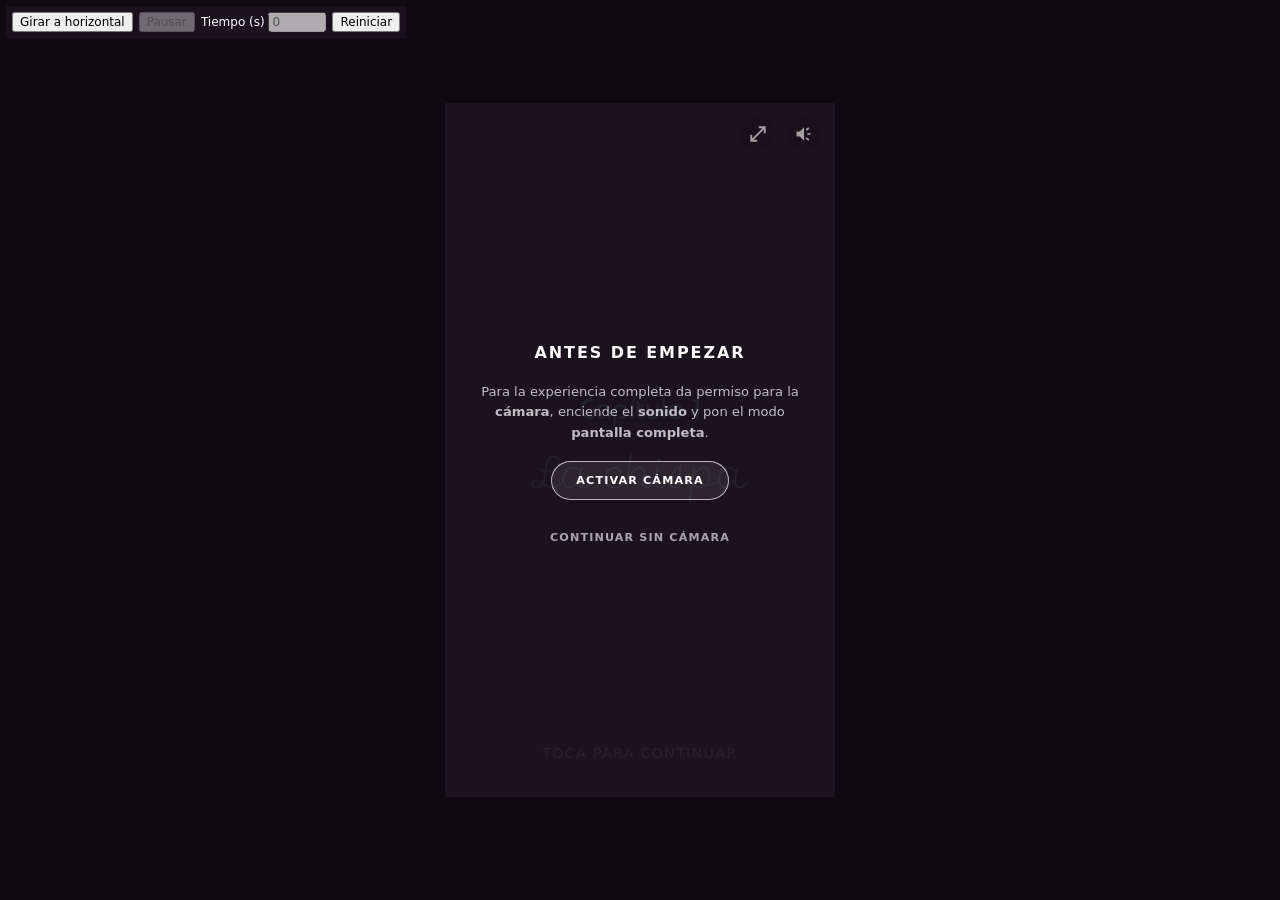
==== amor.html @ 6bbde930 "Baja controles finales del capítulo tres" ====
<!doctype html>
<html lang="es">
<head>
  <meta charset="UTF-8">
  <meta name="viewport" content="width=device-width, initial-scale=1, viewport-fit=cover">
  <meta name="theme-color" content="#1b141e">
  <title>Amor</title>
  <link rel="stylesheet" href="amor.css?v=110">
</head>
<body>
  <main class="lienzo configuracion-inicial">
    <button class="control-sonido-global sonido-activo" id="controlSonidoGlobal" type="button" aria-pressed="true" aria-label="Desactivar sonido">
      <img src="assets/volumen.svg" alt="" aria-hidden="true">
    </button>
    <button class="control-pantalla-global" id="controlPantallaGlobal" type="button" aria-pressed="false" aria-label="Activar pantalla completa">
      <img class="icono-pantalla-abrir" src="assets/open_fullscreeen.svg" alt="" aria-hidden="true">
      <img class="icono-pantalla-cerrar" src="assets/close_fullscreen.svg" alt="" aria-hidden="true">
    </button>
    <section class="permiso-camara" id="permisoCamara" aria-labelledby="tituloPermisoCamara">
      <p id="tituloPermisoCamara">ANTES DE EMPEZAR</p>
      <p class="permiso-camara-detalle">Para la experiencia completa da permiso para la <strong>cámara</strong>, enciende el <strong>sonido</strong> y pon el modo <strong>pantalla completa</strong>.</p>
      <button id="activarCamara" type="button">ACTIVAR CÁMARA</button>
      <button class="permiso-camara-omitir" id="omitirCamara" type="button">CONTINUAR SIN CÁMARA</button>
    </section>
    <video id="videoCamara" class="video-camara" autoplay muted playsinline aria-hidden="true"></video>
    <canvas id="analisisCamara" class="video-camara" width="160" height="120" aria-hidden="true"></canvas>
    <img
      class="fondo fondo-uno"
      src="assets/fondo-uno.svg"
      alt=""
      aria-hidden="true"
    >
    <img
      class="fondo fondo-dos"
      src="assets/fondo-dos.svg"
      alt=""
      aria-hidden="true"
    >
    <div class="posicion-protagonista">
      <object
        class="personaje-de-pie"
        data="assets/de-pie-animado.svg"
        type="image/svg+xml"
        aria-label="Personaje de pie sobre la montaña"
      ></object>
      <div class="paso-protagonista" aria-hidden="true">
        <img
          class="personaje-caminando"
          data-src-webp="assets/optimized/character-walk-right/walk-right-01.webp"
          data-src-fallback="assets/character-walk-right/walk-right-01.png"
          alt="Personaje caminando hacia la derecha"
        >
      </div>
    </div>
    <button
      id="intro"
      class="intro"
      type="button"
      aria-label="Toca para continuar"
    >
      <img
        class="capitulo"
        src="assets/Textos-titulos/capitulouno.svg"
        alt="Capítulo uno"
      >
      <span class="continuar">Toca para continuar</span>
    </button>
    <p class="mensaje-girar" role="status">
      <span>Gira tu celular para avanzar</span>
    </p>
    <p class="inicio-orientacion" role="status">Coloca tu celular en vertical para comenzar</p>
    <section class="escena-tres" aria-hidden="true">
      <img
        class="fondo-tres"
        data-src-webp="assets/optimized/fondo-tres.webp"
        data-src-fallback="assets/fondo-tres.png"
        alt=""
        aria-hidden="true"
      >
      <img
        class="montanas-tres"
        data-src-webp="assets/optimized/fondo-tres.webp"
        data-src-fallback="assets/fondo-tres.png"
        alt=""
        aria-hidden="true"
      >
      <img class="suelo-tres" data-src-webp="assets/optimized/fondo-tres.webp" data-src-fallback="assets/fondo-tres.png" alt="" aria-hidden="true">
      <svg class="arco-transicion" viewBox="0 0 1080 1920" preserveAspectRatio="none" aria-hidden="true"></svg>
    </section>
    <section class="escena-cuatro" aria-hidden="true">
      <img
        class="fondo-cuatro"
        src="assets/fondo-cuatro.svg"
        alt=""
        aria-hidden="true"
      >
      <div
        class="personaje-espaldas"
        role="img"
        aria-label="Personaje visto de espaldas"
      >
        <span class="personaje-espaldas-capa brazo-ventana brazo-ventana-izquierda" aria-hidden="true">
          <img
            class="personaje-espaldas-capa brazo-espera brazo-espera-izquierdo"
            data-src-webp="assets/optimized/personaje-espaldas.webp"
            data-src-fallback="assets/personaje-espaldas.png"
            alt=""
          >
        </span>
        <span class="personaje-espaldas-capa brazo-ventana brazo-ventana-derecha" aria-hidden="true">
          <img
            class="personaje-espaldas-capa brazo-espera brazo-espera-derecho"
            data-src-webp="assets/optimized/personaje-espaldas.webp"
            data-src-fallback="assets/personaje-espaldas.png"
            alt=""
          >
        </span>
        <img
          class="personaje-espaldas-capa personaje-espaldas-cuerpo"
          data-src-webp="assets/optimized/personaje-espaldas-cuerpo.webp"
          data-src-fallback="assets/personaje-espaldas-cuerpo.png?v=3"
          alt=""
          aria-hidden="true"
        >
      </div>
      <div class="interaccion-chispa" id="interaccionChispa">
        <div class="spark-position" aria-hidden="true">
          <span class="spark-glow"></span>
          <div class="spark-animation">
            <img
              class="chispa"
              data-src-webp="assets/optimized/spark-walk-front/spark-walk-front-01.webp"
              data-src-fallback="assets/spark-walk-front/spark-walk-front-01.png"
              alt=""
            >
          </div>
        </div>
        <span class="recorrido-chispa" aria-hidden="true"></span>
        <button
          class="control-chispa"
          id="controlChispa"
          type="button"
          aria-label="Mantén presionado y desliza hacia la izquierda para encender la chispa"
        >
          <span class="nucleo-control" aria-hidden="true"></span>
          <span class="texto-control">Presiona y desliza</span>
        </button>
      </div>
    </section>
    <section class="escena-cinco" aria-hidden="true">
      <img
        class="fondo-cinco"
        src="assets/fondo-cuatro.svg"
        alt=""
        aria-hidden="true"
      >
      <img
        class="personaje-close"
        data-src-fallback="assets/Personaje-close.svg?v=2"
        alt="Primer plano del personaje azul"
      >
      <button class="continuar-capitulo" id="continuarCapituloDos" type="button" disabled aria-label="Parpadea para continuar al capítulo 2">
        <span id="indicacionParpadeo">PARPADEA PARA CONTINUAR · 0/3</span>
      </button>
    </section>
    <section class="capitulo-dos" id="capituloDos" hidden aria-hidden="true" aria-label="Capítulo 2: La conexión">
      <div class="cap2-escenario" aria-hidden="true">
        <img class="cap2-fondo cap2-fondo-base" alt="">
        <img class="cap2-fondo cap2-fondo-parche" alt="">
        <span class="cap2-destello-press" id="destelloPressCap2" aria-hidden="true"></span>
        <div class="cap2-caminante"><div class="cap2-reflejo"><img class="cap2-frames" alt=""></div></div>
        <div class="cap2-frontal"></div>
        <div class="cap2-bolitas"></div>
        <div class="cap2-nube"></div>
      </div>
      <img class="cap2-lamina" alt="">
      <img class="cap2-lamina" alt="">
      <span class="cap2-calidez" aria-hidden="true"></span>
      <button class="cap2-accion" id="accionCapituloDos" type="button" aria-label="Comenzar el capítulo 2"></button>
      <button class="cap2-boton-press" id="botonPressCap2" type="button" hidden aria-label="Presiona para hacer crecer el pensamiento">
        <img src="assets/Boton-press.svg?v=3" alt="" aria-hidden="true">
      </button>
      <div class="cap2-zonas" hidden>
        <button class="cap2-tecla cap2-tecla-izquierda" type="button" aria-label="Escribir desde el lado izquierdo"><span aria-hidden="true"></span></button>
        <button class="cap2-tecla cap2-tecla-derecha" type="button" aria-label="Escribir desde el lado derecho"><span aria-hidden="true"></span></button>
      </div>
      <output class="cap2-progreso" aria-live="polite"></output>
      <p class="cap2-leyenda"></p>
      <p class="cap2-orientacion" role="status">Gira tu celular para continuar</p>
      <button class="cap2-reintentar" type="button" hidden>Reintentar la carga</button>
    </section>
    <section class="capitulo-tres" id="capituloTres" hidden aria-hidden="true" aria-label="Capítulo 3: La cercanía">
      <div class="cap3-pista">
        <article class="cap3-panel cap3-portadilla" aria-label="Portadilla del capítulo 3">
          <img class="cap3-fondo" src="assets/Capitulo-3/fondo-capitulo3.svg" alt="" aria-hidden="true">
          <span class="cap3-resplandor" aria-hidden="true"></span>
          <img class="cap3-titulo" src="assets/Capitulo-3/capitulo3.svg?v=2" alt="Capítulo 3. La cercanía">
          <button class="cap3-deslizar" type="button" aria-label="Desliza o pulsa para ir a la siguiente escena">
            <span>DESLIZA PARA IR A LA SIGUIENTE ESCENA</span>
            <span class="cap3-flecha" aria-hidden="true">→</span>
          </button>
        </article>
        <article class="cap3-panel cap3-escena-dos" aria-label="Siguiente escena del capítulo 3">
          <img data-src-webp="assets/optimized/Capitulo-3/fondo-dos-cap-3.svg" data-src-fallback="assets/Capitulo-3/fondo-dos-cap-3.svg" alt="" aria-hidden="true">
          <img class="cap3-personaje cap3-personaje-azul" data-src-webp="assets/optimized/character-walk-right/walk-right-01.webp" data-src-fallback="assets/character-walk-right/walk-right-01.png" alt="El personaje azul sube la montaña desde la izquierda">
          <img class="cap3-personaje cap3-personaje-chispa" data-src-webp="assets/optimized/Capitulo-3/chispa-caminata/frame_01.webp" data-src-fallback="assets/Capitulo-3/chispa-caminata/frame_01.png" alt="Chispa sube la montaña desde la derecha">
          <button class="cap3-longpress" type="button" aria-label="Mantén presionado para que ambos personajes caminen">
            <img src="assets/Boton-press.svg?v=3" alt="" aria-hidden="true">
          </button>
          <span class="cap3-presiona" aria-hidden="true">PRESIONA</span>
          <div class="cap3-cuadro-tres" aria-hidden="true">
            <object class="cap3-cuadro-tres-svg" data-src-webp="assets/optimized/Capitulo-3/fondo-tres-cap-3.svg?v=3" data-src-fallback="assets/Capitulo-3/fondo-tres-cap-3.svg?v=2" type="image/svg+xml" aria-label="Los dos personajes juntos en el tercer cuadro"></object>
          </div>
          <div class="cap3-cuadro-cuatro" aria-hidden="true">
            <img data-src-webp="assets/optimized/Capitulo-3/fondo-cuatro-cap-3.webp" data-src-fallback="assets/Capitulo-3/fondo-cuatro-cap-3.png" alt="Cuarto cuadro del capítulo 3">
            <span class="cap3-parpado-cuatro cap3-parpado-cuatro-izquierdo" aria-hidden="true"></span>
            <span class="cap3-parpado-cuatro cap3-parpado-cuatro-derecho" aria-hidden="true"></span>
            <button class="cap3-boton-lateral cap3-boton-lateral-izquierdo" type="button" aria-label="Presiona el botón izquierdo">
              <img src="assets/Boton-press.svg?v=3" alt="" aria-hidden="true">
            </button>
            <span class="cap3-etiqueta-lateral cap3-etiqueta-lateral-izquierda" aria-hidden="true">PRESIONA</span>
            <button class="cap3-boton-lateral cap3-boton-lateral-derecho" type="button" aria-label="Presiona el botón derecho">
              <img src="assets/Boton-press.svg?v=3" alt="" aria-hidden="true">
            </button>
            <span class="cap3-etiqueta-lateral cap3-etiqueta-lateral-derecha" aria-hidden="true">PRESIONA</span>
          </div>
          <div class="cap3-cuadro-cinco" aria-hidden="true">
            <img data-src-webp="assets/optimized/Capitulo-3/fondo-cinco-cap-3.svg?v=3" data-src-fallback="assets/Capitulo-3/fondo-cinco-cap-3.svg?v=2" alt="Quinto cuadro del capítulo 3">
          </div>
        </article>
      </div>
    </section>
    <span class="cursor-tactil" aria-hidden="true"></span>
  </main>

  <aside class="revision-giro" hidden aria-label="Simulación de orientación y revisión">
    <button id="simularGiro" type="button">Girar a horizontal</button>
    <button id="pausarRevision" type="button" disabled>Pausar</button>
    <label>Tiempo (s) <input id="tiempoRevision" type="number" min="0" max="8.8" step="0.1" value="0" disabled></label>
    <button id="reiniciarRevision" type="button">Reiniciar</button>
    <button id="simularParpadeo" type="button" hidden>Simular parpadeo</button>
  </aside>
  <script src="amor.js?v=115"></script>
</body>
</html>
---- amor.css ----
* {
  box-sizing: border-box;
}
html,
body {
  width: 100%;
  min-height: 100%;
  margin: 0;
  background: #0e0a10;
}

body {
  min-height: 100svh;
  display: grid;
  place-items: center;
  overflow: hidden;
}

body::after {
  position: fixed;
  inset: 0;
  z-index: 10;
  background-image: url("data:image/svg+xml,%3Csvg viewBox='0 0 180 180' xmlns='http://www.w3.org/2000/svg'%3E%3Cfilter id='grain'%3E%3CfeTurbulence type='fractalNoise' baseFrequency='.9' numOctaves='4' stitchTiles='stitch'/%3E%3C/filter%3E%3Crect width='100%25' height='100%25' filter='url(%23grain)' opacity='.7'/%3E%3C/svg%3E");
  content: "";
  opacity: 0.12;
  pointer-events: none;
  mix-blend-mode: multiply;
}

.lienzo {
  position: relative;
  width: min(390px, 100vw, 56.25svh);
  height: auto;
  min-height: 0;
  aspect-ratio: 9 / 16;
  display: grid;
  place-items: end center;
  overflow: hidden;
  padding: max(20px, env(safe-area-inset-top)) 20px max(5svh, env(safe-area-inset-bottom));
  background: #1b141e;
  transition: width .9s cubic-bezier(.22, 1, .36, 1), aspect-ratio .9s cubic-bezier(.22, 1, .36, 1);
}

.control-sonido-global,
.control-pantalla-global {
  position: absolute;
  top: max(14px, env(safe-area-inset-top));
  z-index: 40;
  width: clamp(28px, 6.5vw, 34px);
  aspect-ratio: 1;
  padding: 7px;
  border: 0;
  border-radius: 50%;
  background: rgb(20 16 27 / 22%);
  opacity: .32;
  cursor: pointer;
  touch-action: manipulation;
  -webkit-tap-highlight-color: transparent;
  transition: opacity .25s ease, background-color .25s ease, transform .18s ease;
}

.control-sonido-global { right: max(14px, env(safe-area-inset-right)); }
.control-pantalla-global {
  right: calc(max(14px, env(safe-area-inset-right)) + clamp(38px, 8vw, 46px));
  color: #fefcf6;
  background: rgb(20 16 27 / 36%);
  opacity: .6;
}

.control-sonido-global img,
.control-pantalla-global img { display: block; width: 100%; height: 100%; pointer-events: none; }
.control-sonido-global::after {
  position: absolute;
  top: 50%;
  left: 18%;
  width: 64%;
  height: 2px;
  border-radius: 2px;
  background: #fefcf6;
  content: "";
  transform: rotate(-45deg);
  transform-origin: center;
  transition: opacity .2s ease;
}
.control-sonido-global.sonido-activo { background: rgb(20 16 27 / 36%); opacity: .6; }
.control-sonido-global.sonido-activo::after { opacity: 0; }
.control-sonido-global:active,
.control-pantalla-global:active { transform: scale(.9); }
.control-sonido-global:focus-visible,
.control-pantalla-global:focus-visible { outline: 2px solid #fff; outline-offset: 3px; }

.control-pantalla-global.pantalla-completa-activa {
  background: rgb(20 16 27 / 36%);
  opacity: .6;
}

.control-pantalla-global .icono-pantalla-cerrar { display: none; }
.control-pantalla-global.pantalla-completa-activa .icono-pantalla-abrir { display: none; }
.control-pantalla-global.pantalla-completa-activa .icono-pantalla-cerrar { display: block; }

.lienzo.configuracion-inicial .control-sonido-global,
.lienzo.configuracion-inicial .control-pantalla-global {
  animation: guia-configuracion-inicial 1.35s ease-in-out infinite;
}

@keyframes guia-configuracion-inicial {
  0%, 100% {
    opacity: .36;
    filter: drop-shadow(0 0 2px rgb(255 255 255 / 8%));
  }
  50% {
    opacity: .88;
    filter: drop-shadow(0 0 10px rgb(255 255 255 / 52%));
  }
}

@media (prefers-reduced-motion: reduce) {
  .lienzo.configuracion-inicial .control-sonido-global,
  .lienzo.configuracion-inicial .control-pantalla-global {
    animation: none;
    opacity: .78;
  }
}

.fondo {
  position: absolute;
  top: 50%;
  left: 50%;
  z-index: 0;
  width: 1080px;
  height: 1920px;
  max-width: none;
  transform: translate(-50%, -50%);
  opacity: 1;
  user-select: none;
  pointer-events: none;
  transition: opacity .9s cubic-bezier(.22, 1, .36, 1);
}

.fondo-dos {
  width: 100%;
  height: 100%;
  object-fit: contain;
  opacity: 0;
}

.lienzo.mostrar-fondo-dos .fondo-uno {
  opacity: 0;
}

.lienzo.mostrar-fondo-dos .fondo-dos {
  opacity: 1;
}

.posicion-protagonista {
  --altura-protagonista: calc(min(390px, 100vw, 56.25svh) * .40305);
  position: absolute;
  top: 67.3%;
  left: 50%;
  z-index: 4;
  width: 0;
  height: 0;
  opacity: 0;
  transform: translateY(12px) scale(.96);
  transform-origin: 0 0;
  transition:
    opacity .8s ease .25s,
    transform 1s cubic-bezier(.22, 1, .36, 1) .25s;
  pointer-events: none;
}

.personaje-de-pie {
  position: absolute;
  left: 0;
  top: 0;
  display: block;
  width: calc(var(--altura-protagonista) * .607866);
  height: var(--altura-protagonista);
  transform: translate(-50%, -100%);
  user-select: none;
  pointer-events: none;
  overflow: visible;
}

.lienzo.mostrar-fondo-dos .posicion-protagonista {
  opacity: 1;
  transform: translateY(0) scale(1);
}

.intro {
  position: absolute;
  inset: 0;
  z-index: 1;
  width: 100%;
  margin: 0;
  padding: 0;
  border: 0;
  color: #fff;
  background: transparent;
  cursor: pointer;
  touch-action: manipulation;
  -webkit-tap-highlight-color: transparent;
}

.permiso-camara {
  position: absolute;
  inset: 0;
  z-index: 25;
  display: flex;
  flex-direction: column;
  align-items: center;
  justify-content: center;
  gap: 18px;
  padding: 34px;
  color: #fff;
  background: rgb(27 20 30 / 94%);
  text-align: center;
  transition: opacity .55s ease, visibility 0s linear 0s;
}

.permiso-camara[hidden] { display: none; }
.permiso-camara.saliendo { opacity: 0; visibility: hidden; pointer-events: none; transition-delay: 0s, .55s; }

.permiso-camara > p { margin: 0; }

.permiso-camara > p:first-child {
  font: 600 clamp(.8rem, 3.5vw, 1rem)/1.35 system-ui, sans-serif;
  letter-spacing: .12em;
}

.permiso-camara-detalle {
  max-width: 330px;
  color: rgb(255 255 255 / 72%);
  font: 400 clamp(.68rem, 2.8vw, .82rem)/1.55 system-ui, sans-serif;
}

.permiso-camara button {
  min-width: 178px;
  padding: 12px 18px;
  border: 1px solid rgb(255 255 255 / 68%);
  border-radius: 999px;
  color: #fff;
  background: rgb(255 255 255 / 8%);
  font: 600 .7rem/1.2 system-ui, sans-serif;
  letter-spacing: .1em;
  cursor: pointer;
}

.permiso-camara button:disabled { opacity: .48; cursor: wait; }
.permiso-camara-omitir { border-color: transparent !important; background: transparent !important; opacity: .62; }
.video-camara { position: fixed; width: 1px; height: 1px; opacity: 0; pointer-events: none; }

.intro:focus-visible {
  outline: 2px solid #fff;
  outline-offset: -8px;
}

.intro.saliendo {
  pointer-events: none;
  animation: salida-intro .85s cubic-bezier(.64, 0, .78, 0) both;
}

.capitulo {
  position: absolute;
  top: 50%;
  left: 50%;
  display: block;
  width: calc(min(66%, 300px) - 40px);
  height: auto;
  transform: translate(-50%, -50%);
  user-select: none;
  animation: entrada-titulo 1.35s cubic-bezier(.22, 1, .36, 1) both;
}

.continuar {
  position: absolute;
  bottom: max(34px, env(safe-area-inset-bottom));
  left: 50%;
  display: block;
  width: max-content;
  max-width: calc(100% - 40px);
  color: #fff;
  font: 500 clamp(.72rem, 3.4vw, .88rem)/1.3 system-ui, -apple-system, BlinkMacSystemFont, "Segoe UI", sans-serif;
  letter-spacing: .1em;
  text-transform: uppercase;
  opacity: 0;
  transform: translateX(-50%);
  animation:
    entrada-mensaje .7s ease 1.15s both,
    pulso-mensaje 1.35s ease-in-out 1.85s infinite;
}

.mensaje-girar {
  position: absolute;
  bottom: max(34px, env(safe-area-inset-bottom));
  left: 50%;
  z-index: 2;
  width: calc(100% - 40px);
  margin: 0;
  color: #fff;
  font: 500 clamp(.72rem, 3.4vw, .88rem)/1.3 system-ui, -apple-system, BlinkMacSystemFont, "Segoe UI", sans-serif;
  letter-spacing: .1em;
  text-align: center;
  text-transform: uppercase;
  opacity: 1;
  transform: translateX(-50%);
  pointer-events: none;
  transition: opacity .4s ease;
}

.mensaje-girar span {
  display: block;
  opacity: 0;
}

.lienzo.mostrar-fondo-dos .mensaje-girar span {
  animation:
    entrada-mensaje-girar .7s ease 1.5s both,
    pulso-mensaje 1.35s ease-in-out 2.2s infinite;
}

.escena-tres,
.escena-cuatro,
.escena-cinco {
  position: absolute;
  inset: 0;
  overflow: hidden;
  background: #1b141e;
  opacity: 0;
  visibility: hidden;
  pointer-events: none;
  transition: opacity .9s cubic-bezier(.22, 1, .36, 1), visibility 0s linear .9s, filter .45s ease;
}

.escena-tres {
  z-index: 3;
  background: transparent;
}

.escena-cuatro {
  z-index: 5;
}

.escena-cinco {
  z-index: 6;
}

.escena-cinco::after {
  position: absolute;
  inset: -18%;
  z-index: 1;
  background: radial-gradient(
    ellipse at 50% 54%,
    rgb(253 159 60 / 98%) 0%,
    rgb(253 159 60 / 68%) 24%,
    rgb(253 159 60 / 26%) 50%,
    transparent 72%
  );
  content: "";
  opacity: .18;
  transform: scale(.82);
  pointer-events: none;
  will-change: opacity, transform, filter;
}

.lienzo.escena-cinco-activa .escena-cinco::after {
  animation: brillo-final-cap1 2.15s ease-in-out infinite;
}

.fondo-tres,
.montanas-tres,
.suelo-tres,
.arco-transicion {
  position: absolute;
  inset: 0;
  display: block;
  width: 100%;
  height: 100%;
  object-fit: cover;
  object-position: var(--camara-recorrido, 0%) center;
  user-select: none;
  pointer-events: none;
}

.fondo-tres,
.montanas-tres,
.suelo-tres {
  opacity: var(--paisaje-visible, 0);
  will-change: transform, opacity;
}

.fondo-tres {
  transform: translate(var(--cielo-x, 0px), var(--cielo-y, 0px));
}

.montanas-tres {
  mask-image: linear-gradient(transparent 20%, #000 30%, #000 65%, transparent 74%);
  transform: translate(var(--montanas-x, 0px), var(--montanas-y, 0px));
}

.suelo-tres,
.arco-transicion {
  transform: translate(var(--suelo-x, 0px), var(--suelo-y, 0px));
}

.arco-transicion {
  overflow: visible;
}

.paso-protagonista {
  opacity: 0;
  transform-origin: 0 0;
}

.personaje-caminando {
  position: absolute;
  top: 0;
  left: 0;
  display: block;
  width: 148px;
  height: auto;
  transform-origin: 50.7% 89%;
  user-select: none;
  pointer-events: none;
  will-change: transform;
}

.fondo-cuatro {
  position: absolute;
  inset: 0;
  display: block;
  width: 100%;
  height: 100%;
  object-fit: cover;
  user-select: none;
  pointer-events: none;
}

.fondo-cinco,
.personaje-close {
  position: absolute;
  inset: 0;
  display: block;
  width: 100%;
  height: 100%;
  object-fit: cover;
  user-select: none;
  pointer-events: none;
}

.fondo-cinco {
  z-index: 0;
}

.personaje-close {
  z-index: 2;
  transform: scale(1.035);
  transform-origin: center center;
  transition: transform 1.2s cubic-bezier(.22, 1, .36, 1) .2s;
}

@keyframes brillo-final-cap1 {
  0%, 100% {
    opacity: .16;
    transform: scale(.82);
    filter: blur(8px);
  }
  50% {
    opacity: .94;
    transform: scale(1.13);
    filter: blur(1px) brightness(1.18) saturate(1.12);
  }
}

.personaje-espaldas {
  position: absolute;
  bottom: calc(-3.5% - 70px);
  left: 6.4%;
  display: block;
  width: calc(34% + 50px);
  aspect-ratio: 1062 / 1480;
  transform: translateY(18px) scale(.985);
  transform-origin: center bottom;
  opacity: 0;
  z-index: 5;
  user-select: none;
  pointer-events: none;
  transition:
    opacity 1s ease .28s,
    transform 1.25s cubic-bezier(.22, 1, .36, 1) .28s;
}

.personaje-espaldas-capa {
  position: absolute;
  inset: 0;
  display: block;
  width: 100%;
  height: 100%;
  user-select: none;
  pointer-events: none;
}

.brazo-ventana {
  overflow: hidden;
}

.brazo-ventana-izquierda {
  clip-path: inset(47% 83% 18% 0);
}

.brazo-ventana-derecha {
  clip-path: inset(47% 0 18% 83%);
}

.brazo-espera-izquierdo {
  transform-origin: 9.8% 51.4%;
}

.brazo-espera-derecho {
  transform-origin: 90.3% 51.4%;
}

.lienzo.escena-tres-activa,
.lienzo.escena-cuatro-activa,
.lienzo.escena-cinco-activa {
  width: min(100vw, 177.778svh);
  aspect-ratio: 16 / 9;
  padding: 0;
}

.lienzo.recorrido-iniciado {
  transition: width .4s cubic-bezier(.22, 1, .36, 1), aspect-ratio .4s cubic-bezier(.22, 1, .36, 1);
}

.lienzo.recorrido-iniciado .fondo-dos {
  opacity: 0;
  transition: none;
}

.lienzo.recorrido-iniciado .posicion-protagonista {
  transition: none;
}

.lienzo.escena-cuatro-activa .posicion-protagonista {
  visibility: hidden;
}

.lienzo.escena-tres-activa .escena-tres {
  opacity: 1;
  visibility: visible;
  transition: none;
}

.lienzo.escena-cuatro-activa .escena-cuatro {
  opacity: 1;
  visibility: visible;
  pointer-events: auto;
  transition-delay: 0s;
}

.lienzo.chispa-pausada .escena-cuatro > :not(.interaccion-chispa),
.lienzo.chispa-pausada .interaccion-chispa > :not(.control-chispa):not(.texto-control) {
  filter: grayscale(1);
}

.lienzo.escena-cinco-activa .escena-cuatro {
  opacity: 0;
  visibility: hidden;
  pointer-events: none;
  transition: opacity 1s ease, visibility 0s linear 1s;
}

.lienzo.escena-cinco-activa .escena-cinco {
  opacity: 1;
  visibility: visible;
  pointer-events: auto;
  transition: opacity 1s ease .18s, visibility 0s linear 0s;
}

.lienzo.transicion-capitulo-dos .escena-cinco {
  opacity: 0;
  pointer-events: none;
  transition: opacity 2.8s ease-in-out;
}

.lienzo.escena-cinco-activa .personaje-close {
  transform: scale(1);
}

.lienzo.parpadeo-detectado .personaje-close {
  filter: brightness(1.16);
}

.lienzo.escena-cuatro-activa .personaje-espaldas {
  opacity: 1;
  transform: translateY(0) scale(1);
}

.lienzo.escena-cuatro-activa .brazo-espera-izquierdo {
  animation: espera-brazo-izquierdo 3.4s ease-in-out 1.1s infinite;
}

.lienzo.escena-cuatro-activa .brazo-espera-derecho {
  animation: espera-brazo-derecho 3.4s ease-in-out 1.1s infinite;
}

.lienzo.escena-cuatro-activa .mensaje-girar {
  animation: none;
  opacity: 0;
}

.lienzo.escena-tres-activa .mensaje-girar {
  animation: none !important;
  opacity: 0;
  transition: opacity .4s ease;
}

.lienzo.recorrido-pausado .mensaje-girar {
  z-index: 8;
  opacity: 1;
}

.lienzo.escena-cuatro-activa .mensaje-girar {
  opacity: 0;
}

.revision-giro[hidden] {
  display: none;
}

.revision-giro {
  position: fixed;
  top: 6px;
  left: 6px;
  z-index: 30;
  display: flex;
  flex-wrap: wrap;
  align-items: center;
  gap: 6px;
  padding: 6px;
  color: #fff;
  background: #1b141eee;
  font: 12px system-ui, sans-serif;
}

.revision-giro button,
.revision-giro input {
  font: inherit;
}

.revision-giro input {
  width: 58px;
}

.interaccion-chispa {
  --progreso-chispa: 0;
  --escala-chispa: .36;
  --opacidad-personaje-chispa: 0;
  --opacidad-fondo-chispa: .13;
  --altura-chispa-base: 468px;
  --posicion-x-chispa: 88%;
  --posicion-y-chispa: 62%;
  --posicion-x-luz: 88%;
  --posicion-y-luz: 62%;
  position: absolute;
  inset: 0;
  z-index: 2;
  overflow: hidden;
  touch-action: none;
  pointer-events: none;
}

.interaccion-chispa::before {
  position: absolute;
  inset: 0;
  background:
    radial-gradient(ellipse 46% 66% at var(--posicion-x-luz) var(--posicion-y-luz), rgb(255 188 84 / 28%) 0, rgb(244 128 68 / 14%) 28%, rgb(183 64 73 / 7%) 48%, transparent 76%),
    linear-gradient(90deg, transparent 34%, rgb(244 158 68 / 4%) 100%);
  content: "";
  opacity: 0;
  transition: opacity .8s ease, filter .65s ease;
}

.interaccion-chispa.activada::before {
  opacity: var(--opacidad-fondo-chispa);
}

.interaccion-chispa.completa::before {
  opacity: .82;
  filter: brightness(1.18) saturate(1.12);
}

.lienzo.escena-cuatro-activa .interaccion-chispa {
  pointer-events: auto;
}

.spark-position {
  position: absolute;
  top: var(--posicion-y-chispa);
  left: var(--posicion-x-chispa);
  z-index: 4;
  width: 0;
  height: 0;
  opacity: var(--opacidad-personaje-chispa);
  transform: scale(var(--escala-chispa));
  transform-origin: 0 0;
  transition: opacity .35s ease;
  user-select: none;
  pointer-events: none;
  will-change: left, top, transform;
}

.spark-glow {
  position: absolute;
  top: 0;
  left: 0;
  width: calc(var(--altura-chispa-base) * .74);
  height: calc(var(--altura-chispa-base) * .74);
  border-radius: 50%;
  background: radial-gradient(circle, rgb(255 191 85 / 26%) 0, rgb(244 116 68 / 10%) 42%, transparent 72%);
  filter: blur(18px);
  transform: translate(-50%, -62%);
}

.spark-animation {
  position: absolute;
  bottom: 0;
  left: 0;
  width: var(--altura-chispa-base);
  height: var(--altura-chispa-base);
  transform: translateX(-50%);
  transform-origin: center bottom;
}

.chispa {
  display: block;
  width: 100%;
  height: 100%;
  object-fit: contain;
  user-select: none;
  pointer-events: none;
}

.recorrido-chispa {
  position: absolute;
  top: 84%;
  left: 48%;
  z-index: 6;
  width: 44%;
  height: 2px;
  border-radius: 999px;
  background: linear-gradient(to right, rgb(244 158 68 / 44%), rgb(244 158 68 / 8%));
  opacity: .42;
  pointer-events: none;
}

.control-chispa {
  position: absolute;
  top: 84%;
  left: 92%;
  z-index: 7;
  width: clamp(54px, 7.2vw, 82px);
  aspect-ratio: 1;
  padding: 0;
  border: 0;
  border-radius: 50%;
  color: #fff;
  background: transparent;
  box-shadow: none;
  transform: translate(-50%, -50%);
  transition: opacity .35s ease;
  cursor: grab;
  touch-action: none;
  -webkit-tap-highlight-color: transparent;
}

.control-chispa:active,
.interaccion-chispa.presionando .control-chispa {
  cursor: grabbing;
}

.nucleo-control {
  position: absolute;
  inset: 0;
  background: #f49e44;
  -webkit-mask: url("assets/Boton-press.svg?v=3") center / contain no-repeat;
  mask: url("assets/Boton-press.svg?v=3") center / contain no-repeat;
  filter: drop-shadow(0 0 8px rgb(244 158 68 / 38%));
  opacity: .4;
  animation: cap2-pulso-boton 1.65s ease-in-out infinite;
}

.texto-control {
  position: absolute;
  top: calc(100% + 12px);
  left: 50%;
  width: max-content;
  color: rgb(255 255 255 / 78%);
  font: 500 clamp(.54rem, 1.35vw, .72rem)/1.2 system-ui, -apple-system, BlinkMacSystemFont, "Segoe UI", sans-serif;
  letter-spacing: .1em;
  text-transform: uppercase;
  transform: translateX(-50%);
  opacity: 0;
  transition: opacity .75s ease;
  pointer-events: none;
}

.interaccion-chispa.mostrar-ayuda-control .texto-control {
  opacity: 1;
}

.interaccion-chispa.presionando .texto-control,
.interaccion-chispa.completa .texto-control {
  opacity: 0;
}

.interaccion-chispa.completa .control-chispa {
  top: 84%;
  left: 48%;
  opacity: 0;
  pointer-events: none;
}

.interaccion-chispa.completa .texto-control,
.interaccion-chispa.completa .recorrido-chispa {
  opacity: 0;
}

@keyframes entrada-titulo {
  0% {
    opacity: 0;
    transform: translate(-50%, calc(-50% + 22px)) scale(.9);
    filter: blur(8px);
  }
  100% {
    opacity: 1;
    transform: translate(-50%, -50%) scale(1);
    filter: blur(0);
  }
}

@keyframes entrada-mensaje {
  from {
    opacity: 0;
    transform: translate(-50%, 8px);
  }
  to {
    opacity: 1;
    transform: translate(-50%, 0);
  }
}

@keyframes entrada-mensaje-girar {
  from {
    opacity: 0;
    transform: translateY(8px);
  }
  to {
    opacity: 1;
    transform: translateY(0);
  }
}

@keyframes pulso-mensaje {
  0%, 100% { opacity: 1; }
  50% { opacity: .28; }
}

@keyframes salida-intro {
  from {
    opacity: 1;
    filter: blur(0);
  }
  to {
    opacity: 0;
    filter: blur(7px);
  }
}

@keyframes espera-brazo-izquierdo {
  0%, 100% { transform: rotate(0deg); }
  50% { transform: rotate(4deg); }
}

@keyframes espera-brazo-derecho {
  0%, 100% { transform: rotate(0deg); }
  50% { transform: rotate(-4deg); }
}

@media (prefers-reduced-motion: reduce) {
  .intro,
  .intro.saliendo,
  .capitulo,
  .continuar,
  .mensaje-girar {
    animation-duration: .01ms;
  }

  .mensaje-girar span {
    animation-duration: .01ms !important;
  }

  .brazo-espera {
    animation: none !important;
  }

  .lienzo.escena-cinco-activa .escena-cinco::after {
    animation: none;
    opacity: .42;
    transform: scale(1);
    filter: blur(4px);
  }

  .escena-tres,
  .escena-cuatro,
  .escena-cinco,
  .personaje-caminando,
  .posicion-protagonista,
  .personaje-espaldas,
  .lienzo {
    transition-duration: .01ms;
  }
}

.cursor-tactil {
  display: none;
}

@media (hover: hover) and (pointer: fine) {
  .lienzo,
  .intro {
    cursor: none;
  }

  .cursor-tactil {
    position: absolute;
    top: 0;
    left: 0;
    z-index: 20;
    display: block;
    width: 42px;
    height: 42px;
    border: 2px solid rgb(255 255 255 / 90%);
    border-radius: 50%;
    background: rgb(255 255 255 / 18%);
    box-shadow:
      0 0 0 6px rgb(255 255 255 / 8%),
      0 5px 18px rgb(0 0 0 / 28%);
    opacity: 0;
    transform: translate(-50%, -50%) scale(1);
    transition: opacity .16s ease, transform .12s ease, background-color .12s ease;
    pointer-events: none;
    backdrop-filter: blur(2px);
  }

  .cursor-tactil::after {
    position: absolute;
    top: 50%;
    left: 50%;
    width: 8px;
    height: 8px;
    border-radius: 50%;
    background: #fff;
    content: "";
    transform: translate(-50%, -50%);
  }

  .cursor-tactil.visible {
    opacity: 1;
  }

  .cursor-tactil.presionando {
    background: rgb(255 255 255 / 34%);
    transform: translate(-50%, -50%) scale(.76);
  }
}

/* Capítulo 2: capas propias sobre el mismo lienzo 16:9. */
.inicio-orientacion {
  display: none;
  position: absolute;
  top: 12%;
  left: 10%;
  z-index: 8;
  width: 80%;
  color: #fff;
  text-align: center;
  font: 500 .72rem/1.5 system-ui, sans-serif;
  letter-spacing: .08em;
  text-transform: uppercase;
  pointer-events: none;
}

.lienzo.espera-inicio-vertical .inicio-orientacion { display: block; }
.lienzo.espera-inicio-vertical .continuar { visibility: hidden; }

.continuar-capitulo,
.cap2-accion {
  position: absolute;
  inset: 0;
  z-index: 4;
  width: 100%;
  height: 100%;
  padding: 0;
  border: 0;
  color: #fff;
  background: transparent;
  touch-action: manipulation;
  cursor: pointer;
  -webkit-tap-highlight-color: transparent;
}

.continuar-capitulo span,
.cap2-leyenda,
.cap2-orientacion {
  position: absolute;
  bottom: max(20px, 5%, env(safe-area-inset-bottom));
  left: 50%;
  width: 90%;
  margin: 0;
  transform: translateX(-50%);
  color: rgb(255 255 255 / 85%);
  text-align: center;
  font: 500 clamp(.58rem, 1.35vw, .85rem)/1.4 system-ui, sans-serif;
  text-transform: uppercase;
  letter-spacing: .1em;
  pointer-events: none;
}

.continuar-capitulo { opacity: 0; transition: opacity .65s ease; }
.continuar-capitulo:not(:disabled) { opacity: 1; }
.continuar-capitulo:disabled { pointer-events: none; }

.escena-cinco.esperando-parpadeos .continuar-capitulo {
  opacity: 1;
}

.lienzo.capitulo-dos-activo {
  width: min(100vw, 177.778svh);
  aspect-ratio: 16 / 9;
  padding: 0;
  overflow: clip;
  transition: none;
}

.lienzo.capitulo-dos-activo .posicion-protagonista,
.lienzo.capitulo-dos-activo .mensaje-girar,
.lienzo.capitulo-dos-activo .inicio-orientacion { visibility: hidden; }

.capitulo-dos[hidden],
.capitulo-dos [hidden] { display: none !important; }

.capitulo-dos {
  --naranja-emocion: #F49E44;
  --pensamiento: 0;
  --calidez: .06;
  position: absolute;
  inset: 0;
  z-index: 8;
  overflow: hidden;
  overflow: clip;
  isolation: isolate;
  color: #fff;
  background: #1b141e;
  opacity: 0;
  transition: opacity .8s ease;
  touch-action: manipulation;
}

.capitulo-dos.visible { opacity: 1; }

.lienzo.transicion-capitulo-dos .capitulo-dos {
  transition-duration: 2.8s;
  transition-timing-function: ease-in-out;
}

.cap2-escenario,
.cap2-frontal,
.cap2-bolitas,
.cap2-nube {
  position: absolute;
  inset: 0;
  pointer-events: none;
}

.cap2-escenario { opacity: 0; isolation: isolate; transition: opacity .6s ease; }
.cap2-fondo { z-index: 0; }
.cap2-caminante,
.cap2-frontal,
.cap2-bolitas,
.cap2-nube { z-index: 2; }
.cap2-fondo,
.cap2-lamina,
.cap2-frontal canvas,
.cap2-bolitas canvas,
.cap2-nube canvas {
  position: absolute;
  inset: -2px;
  width: calc(100% + 4px);
  height: calc(100% + 4px);
  display: block;
  object-fit: cover;
  user-select: none;
  pointer-events: none;
}

/* Dos regiones de las referencias originales dejan el fondo libre de figuras. */
.cap2-fondo-parche {
  mask-image: linear-gradient(to right, transparent 58%, #000 62%);
}

.cap2-lamina {
  z-index: 1;
  opacity: 0;
  transition: opacity .65s ease;
}
.cap2-lamina.visible { opacity: 1; }

.cap2-boton-press {
  position: absolute;
  right: clamp(28px, 7%, 76px);
  bottom: clamp(32px, 9%, 86px);
  z-index: 7;
  width: clamp(66px, 9vw, 104px);
  aspect-ratio: 1;
  padding: 0;
  border: 0;
  border-radius: 50%;
  background: transparent;
  cursor: pointer;
  touch-action: manipulation;
  -webkit-tap-highlight-color: transparent;
  opacity: .4;
  animation: cap2-pulso-boton 1.65s ease-in-out infinite;
}

.cap2-boton-press[hidden] { display: none; }
.cap2-boton-press::after {
  position: absolute;
  top: 50%;
  left: 50%;
  width: 61.42%;
  aspect-ratio: 1;
  border-radius: 50%;
  background: rgb(255 255 255 / 14.3%);
  content: "";
  opacity: 0;
  transform: translate(-50%, -50%);
  transition: opacity .08s ease;
  pointer-events: none;
}
.cap2-boton-press img { display: block; width: 100%; height: 100%; pointer-events: none; user-select: none; }
.cap2-boton-press:active { transform: scale(.9); animation: none; }
.cap2-boton-press:active::after { opacity: 1; }
.cap2-boton-press:focus-visible { outline: 3px solid #fff; outline-offset: 5px; }

.cap2-destello-press {
  position: absolute;
  top: var(--halo-y, 46.8%);
  left: var(--halo-x, 29.7%);
  z-index: 1;
  width: var(--halo-size, 18%);
  aspect-ratio: 1;
  border-radius: 50%;
  background: #f49e44;
  filter: blur(clamp(24px, 5vw, 54px));
  opacity: 0;
  transform: translate(-50%, -50%) scale(.9);
  pointer-events: none;
  transition:
    top .7s cubic-bezier(.22, 1, .36, 1),
    left .7s cubic-bezier(.22, 1, .36, 1),
    width .7s cubic-bezier(.22, 1, .36, 1);
  will-change: opacity, top, left, width;
}

.capitulo-dos[data-estado="titulo"] .cap2-lamina {
  inset: auto;
  top: 50%;
  left: 50%;
  width: calc(min(66%, 300px) - 40px);
  height: auto;
  object-fit: initial;
  transform: translate(-50%, -50%);
}

.cap2-calidez {
  position: absolute;
  inset: -5%;
  z-index: 2;
  background: radial-gradient(ellipse at 58% 53%, rgb(244 158 68 / 32%), transparent 65%);
  opacity: var(--calidez);
  pointer-events: none;
  transition: opacity .6s ease;
}

.cap2-caminante {
  position: absolute;
  width: 0;
  height: 0;
  opacity: 0;
  will-change: left, top;
}
.cap2-reflejo { transform: scaleX(-1); }
.cap2-frames { position: absolute; top: 0; left: 0; max-width: none; }
.cap2-frontal { opacity: 0; transition: opacity .55s ease; }

.cap2-bolitas canvas {
  opacity: 0;
  transform: scale(.35);
  transition: opacity .5s ease, transform .65s cubic-bezier(.22, 1, .36, 1);
}
.cap2-bolitas canvas:nth-child(1) { transform-origin: 29.7% 46.8%; }
.cap2-bolitas canvas:nth-child(2) { transform-origin: 32.6% 39.9%; }
.cap2-bolitas canvas.visible { opacity: 1; transform: scale(1); }

.cap2-nube {
  transform: scale(var(--pensamiento));
  transform-origin: 30% 46%;
  transition: transform .65s cubic-bezier(.22, 1, .36, 1), opacity .8s ease;
}
.cap2-nube canvas {
  opacity: 0;
  transform: scale(.96);
  transform-origin: 42% 35%;
  transition: opacity .65s ease, transform .9s cubic-bezier(.22, 1, .36, 1);
}
.cap2-nube canvas.visible { opacity: 1; transform: scale(1); }
.cap2-nube.disolviendo { transform: scale(1.16); opacity: 0; filter: blur(5px); }

.capitulo-dos[data-estado="caminata"] .cap2-escenario,
.capitulo-dos[data-estado="pensamiento"] .cap2-escenario,
.capitulo-dos[data-estado="recuerdo"] .cap2-escenario,
.capitulo-dos[data-estado="disolucion"] .cap2-escenario { opacity: 1; }
.capitulo-dos[data-estado="pensamiento"] .cap2-frontal,
.capitulo-dos[data-estado="recuerdo"] .cap2-frontal { opacity: 1; }
.capitulo-dos[data-estado="disolucion"] .cap2-frontal { opacity: 0; }
.capitulo-dos[data-estado="titulo"] .cap2-calidez { animation: cap2-calor-titulo 3.8s ease-in-out infinite alternate; }

.cap2-leyenda { z-index: 6; transition: opacity .14s ease; }
.capitulo-dos[data-estado="pensamiento"] .cap2-leyenda,
.capitulo-dos[data-estado="escritura"] .cap2-leyenda {
  opacity: 0;
  transition: opacity .9s ease;
}
.capitulo-dos[data-estado="pensamiento"] .cap2-leyenda.inactividad-visible,
.capitulo-dos[data-estado="escritura"] .cap2-leyenda.inactividad-visible { opacity: 1; }
.cap2-boton-press:active ~ .cap2-leyenda { opacity: 0; }
.cap2-progreso {
  position: absolute;
  bottom: 12%;
  left: 50%;
  z-index: 6;
  transform: translateX(-50%);
  color: #ffe7ce;
  text-shadow: 0 0 16px rgb(244 158 68 / 35%);
  font: 500 clamp(.8rem, 2.5vw, 1.5rem)/1.2 system-ui, sans-serif;
  letter-spacing: .04em;
  pointer-events: none;
}

.cap2-zonas { position: absolute; inset: 0; z-index: 5; pointer-events: none; }
.cap2-tecla {
  position: absolute;
  bottom: 0;
  width: 30%;
  height: 38%;
  padding: 0;
  border: 0;
  background: transparent;
  pointer-events: auto;
  touch-action: manipulation;
  cursor: pointer;
  -webkit-tap-highlight-color: transparent;
}
.cap2-tecla-izquierda { left: 0; }
.cap2-tecla-derecha { right: 0; }
.cap2-tecla span {
  position: absolute;
  bottom: 18%;
  left: 50%;
  width: clamp(44px, 6.5vw, 72px);
  aspect-ratio: 1;
  border: 0;
  border-radius: 50%;
  background: url("assets/Boton-press.svg?v=3") center / contain no-repeat;
  opacity: .4;
  transform: translateX(-50%);
  animation: cap2-pulso-boton 1.65s ease-in-out infinite;
  transition: opacity .16s ease, transform .16s ease;
}
.cap2-tecla.pulsando span { opacity: .7; transform: translateX(-50%) scale(.9); }
.cap2-tecla:active span,
.cap2-tecla.pulsando span { animation: none !important; }

.cap2-reintentar {
  position: absolute;
  z-index: 7;
  padding: 10px;
  border: 0;
  background: transparent;
  color: rgb(255 255 255 / 65%);
  font: 500 clamp(.55rem, 1.2vw, .75rem)/1.3 system-ui, sans-serif;
  letter-spacing: .06em;
  cursor: pointer;
}
.cap2-reintentar { bottom: 15%; left: 50%; transform: translateX(-50%); color: #F49E44; }
.capitulo-dos button:focus-visible { outline: 1px solid #F49E44; outline-offset: -4px; }
.cap2-orientacion { z-index: 9; display: none; }
.capitulo-dos.en-pausa .cap2-orientacion { display: block; }
.capitulo-dos.en-pausa .cap2-leyenda,
.capitulo-dos.en-pausa .cap2-progreso { visibility: hidden; }
.capitulo-dos.en-pausa * { animation-play-state: paused !important; }
.capitulo-dos.en-pausa .cap2-accion,
.capitulo-dos.en-pausa .cap2-zonas,
.capitulo-dos.en-pausa .cap2-boton-press { pointer-events: none; }

@keyframes cap2-respirar { from { opacity: .45; } to { opacity: 1; } }
@keyframes cap2-calor-titulo { from { opacity: .04; } to { opacity: .10; } }
@keyframes cap2-pulso-boton {
  0%, 100% {
    opacity: .28;
    filter: drop-shadow(0 0 4px rgb(255 255 255 / 10%));
  }
  50% {
    opacity: .66;
    filter: drop-shadow(0 0 18px rgb(255 255 255 / 48%));
  }
}

@media (prefers-reduced-motion: reduce) {
  .capitulo-dos *, .continuar-capitulo { animation: none !important; transition-duration: .01ms !important; }
}

/* Capítulo 3 — portadilla vertical. */
.lienzo.capitulo-tres-activo {
  width: min(390px, 100vw, 56.25svh);
  aspect-ratio: 9 / 16;
  padding: 0;
  overflow: clip;
  transition: width .8s cubic-bezier(.22, 1, .36, 1), aspect-ratio .8s cubic-bezier(.22, 1, .36, 1);
}

.capitulo-tres[hidden] { display: none !important; }

.capitulo-tres {
  position: absolute;
  inset: 0;
  z-index: 9;
  display: grid;
  place-items: center;
  overflow: hidden;
  background: #60afea;
  opacity: 0;
  isolation: isolate;
  transition: opacity .85s ease;
  touch-action: pan-y;
}

.capitulo-tres.visible { opacity: 1; }

.cap3-pista {
  --cap3-translate: 0%;
  position: absolute;
  inset: 0;
  z-index: 0;
  display: flex;
  width: 200%;
  height: 100%;
  transform: translate3d(var(--cap3-translate), 0, 0);
  transition: transform .72s cubic-bezier(.22, 1, .36, 1);
  will-change: transform;
}

.capitulo-tres.arrastrando .cap3-pista { transition: none; }

.cap3-panel {
  position: relative;
  flex: 0 0 50%;
  height: 100%;
  display: grid;
  place-items: center;
  overflow: hidden;
  isolation: isolate;
}

.cap3-escena-dos > img:first-child {
  position: absolute;
  inset: 0;
  width: 100%;
  height: 100%;
  display: block;
  object-fit: cover;
  transform: none;
  user-select: none;
  pointer-events: none;
}

.cap3-escena-dos::after {
  content: "";
  position: absolute;
  inset: 0;
  z-index: 1;
  background: linear-gradient(90deg, #60afea 0 40%, #f49e44 60% 100%);
  background-size: 220% 100%;
  background-position: 0% 50%;
  mix-blend-mode: color;
  opacity: .68;
  animation: cap3-colores-horizontales 5s ease-in-out infinite alternate;
  will-change: background-position;
  pointer-events: none;
}

.cap3-personaje {
  position: absolute;
  z-index: 2;
  bottom: 30%;
  width: 22.5%;
  height: auto;
  display: block;
  opacity: 0;
  transform-origin: 50% 100%;
  will-change: transform, opacity;
  user-select: none;
  pointer-events: none;
}

.cap3-personaje-azul {
  left: calc(13% - 15px);
  width: calc(30% + 30px);
  transform: translate3d(-220%, 18vh, 0);
}

.cap3-personaje-chispa {
  right: 7%;
  width: 26%;
  transform: translate3d(220%, 18vh, 0);
}

.capitulo-tres.personajes-caminando .cap3-personaje-azul {
  animation: cap3-subida-azul 6.2s linear both;
  animation-play-state: paused;
}

.capitulo-tres.personajes-caminando .cap3-personaje-chispa {
  animation: cap3-subida-chispa 6.2s linear both;
  animation-play-state: paused;
}

.capitulo-tres.presionando-caminar .cap3-personaje { animation-play-state: running; }

.cap3-longpress {
  position: absolute;
  left: 50%;
  bottom: 11%;
  z-index: 3;
  width: clamp(66px, 9vw, 104px);
  aspect-ratio: 1;
  padding: 0;
  border: 0;
  border-radius: 50%;
  background: transparent;
  opacity: 0;
  transform: translate(-50%, 10px) scale(.97);
  pointer-events: none;
  cursor: pointer;
  touch-action: none;
  user-select: none;
  transition: opacity .35s ease, transform .35s ease;
}

.cap3-longpress img { display: block; width: 100%; height: 100%; pointer-events: none; user-select: none; }
.cap3-presiona {
  position: absolute;
  left: 50%;
  bottom: calc(11% - 24px);
  z-index: 3;
  color: #fff;
  font: 700 .66rem/1 system-ui, sans-serif;
  letter-spacing: .16em;
  text-shadow: 0 2px 8px rgb(20 24 42 / 55%);
  opacity: 0;
  transform: translateX(-50%);
  pointer-events: none;
  transition: opacity .3s ease;
}
.capitulo-tres.en-escena-dos:not(.caminata-completa) .cap3-longpress {
  opacity: .4;
  transform: translate(-50%, 0) scale(1);
  pointer-events: auto;
  animation: cap2-pulso-boton 1.65s ease-in-out infinite;
}
.capitulo-tres.en-escena-dos.mostrar-ayuda-presiona:not(.caminata-completa) .cap3-presiona { opacity: 1; }
.cap3-longpress.presionando { opacity: .7 !important; transform: translate(-50%, 0) scale(.93) !important; }
.cap3-longpress.presionando + .cap3-presiona { opacity: 0 !important; transition-delay: 0s; }
.cap3-longpress:focus-visible { outline: none; }
.capitulo-tres.caminata-completa .cap3-longpress,
.capitulo-tres.caminata-completa .cap3-presiona { opacity: 0; pointer-events: none; }

.cap3-escena-dos > :not(.cap3-longpress):not(.cap3-presiona) { transition: filter .45s ease; }
.capitulo-tres.caminata-pausada:not(.caminata-completa) .cap3-escena-dos > :not(.cap3-longpress):not(.cap3-presiona) {
  filter: grayscale(1);
}

.cap3-cuadro-tres {
  position: absolute;
  inset: 0;
  z-index: 5;
  background: #60afea;
  opacity: 0;
  visibility: hidden;
  pointer-events: none;
  transition: opacity 1.1s ease, visibility 0s linear 1.1s;
}

.cap3-cuadro-tres-svg {
  width: 100%;
  height: 100%;
  display: block;
  user-select: none;
  pointer-events: none;
}

.capitulo-tres.mostrar-cuadro-tres .cap3-cuadro-tres {
  opacity: 1;
  visibility: visible;
  transition: opacity 1.1s ease;
}

.cap3-cuadro-cuatro {
  position: absolute;
  inset: 0;
  z-index: 6;
  background: #1a111e;
  opacity: 0;
  visibility: hidden;
  pointer-events: none;
  transition: opacity 1.1s ease, visibility 0s linear 1.1s;
}

.cap3-cuadro-cuatro img {
  width: 100%;
  height: 100%;
  display: block;
  object-fit: cover;
  user-select: none;
}

.capitulo-tres.mostrar-cuadro-cuatro .cap3-cuadro-cuatro {
  opacity: 1;
  visibility: visible;
  pointer-events: auto;
  transition: opacity 1.1s ease;
}

.capitulo-tres.cuadro-cuatro-gris .cap3-cuadro-cuatro > img,
.capitulo-tres.cuadro-cuatro-gris .cap3-cuadro-cuatro > .cap3-parpado-cuatro {
  filter: grayscale(1);
}
.cap3-cuadro-cuatro { transition: opacity 1.1s ease; }
.cap3-cuadro-cuatro > img,
.cap3-cuadro-cuatro > .cap3-parpado-cuatro { transition: filter .45s ease; }

.cap3-boton-lateral {
  position: absolute;
  z-index: 2;
  top: calc(45.15625% + 20px);
  width: 62px;
  height: 62px;
  padding: 0;
  border: 0;
  border-radius: 50%;
  background: transparent;
  opacity: 0;
  transform: translateY(-50%) scale(.85);
  transition: opacity .45s ease 1s, transform .45s ease 1s;
  cursor: pointer;
  touch-action: none;
  user-select: none;
}

.cap3-boton-lateral img { display: block; width: 100%; height: 100%; pointer-events: none; user-select: none; }

.cap3-boton-lateral-izquierdo { left: 7%; }
.cap3-boton-lateral-derecho { right: 7%; }

.cap3-etiqueta-lateral {
  position: absolute;
  z-index: 2;
  top: calc(45.15625% + 62px);
  color: #fff;
  font: 700 .66rem/1 system-ui, sans-serif;
  letter-spacing: .16em;
  text-shadow: 0 2px 8px rgb(20 24 42 / 55%);
  opacity: 0;
  transform: translateX(-50%);
  pointer-events: none;
  transition: opacity .45s ease 1s;
}

.cap3-etiqueta-lateral-izquierda { left: calc(7% + 31px); }
.cap3-etiqueta-lateral-derecha { right: calc(7% + 31px); transform: translateX(50%); }

.capitulo-tres.mostrar-cuadro-cuatro.mostrar-ayudas-laterales .cap3-etiqueta-lateral { opacity: 1; }

.capitulo-tres.mostrar-cuadro-cuatro .cap3-boton-lateral {
  opacity: .4;
  animation: cap2-pulso-boton 1.65s ease-in-out infinite;
}

.capitulo-tres.mostrar-cuadro-cuatro .cap3-boton-lateral {
  transform: translateY(-50%) scale(1);
}

.cap3-boton-lateral:active {
  opacity: .7;
  transform: translateY(-50%) scale(.93) !important;
}

.cap3-boton-lateral.presionando {
  opacity: .7 !important;
  transform: translateY(-50%) scale(.93) !important;
}

/* Los botones orientan cuando están inactivos; al tocarlos su pulso se detiene. */
.control-chispa:active .nucleo-control,
.interaccion-chispa.presionando .nucleo-control,
.cap2-boton-press:active,
.cap3-longpress:active,
.cap3-longpress.presionando,
.cap3-boton-lateral:active,
.cap3-boton-lateral.presionando {
  animation: none !important;
}

.control-chispa:active .nucleo-control,
.interaccion-chispa.presionando .nucleo-control {
  opacity: .7;
}

.cap3-boton-lateral.presionando + .cap3-etiqueta-lateral {
  opacity: 0 !important;
  transition-delay: 0s;
}

.cap3-boton-lateral:focus-visible {
  outline: 3px solid #fff;
  outline-offset: 4px;
}

.cap3-parpado-cuatro {
  position: absolute;
  top: 51.25%;
  width: 6.3%;
  aspect-ratio: 1.05;
  border-radius: 50%;
  opacity: 0;
  transform: translate(-50%, -50%);
}

.cap3-parpado-cuatro::after {
  content: "";
  position: absolute;
  left: 16%;
  right: 16%;
  top: 53%;
  height: 12%;
  border-radius: 999px;
  background: #351328;
  transform: rotate(4deg);
}

.cap3-parpado-cuatro-izquierdo {
  left: 41.35%;
  background: #f08b35;
}

.cap3-parpado-cuatro-derecho {
  left: 62.55%;
  background: #df7843;
}

.capitulo-tres.mostrar-cuadro-cuatro .cap3-parpado-cuatro {
  animation: cap3-parpadeo-cuadro-cuatro 2.8s ease-in-out infinite;
}

@keyframes cap3-parpadeo-cuadro-cuatro {
  0%, 38%, 47%, 100% { opacity: 0; }
  42% { opacity: 1; }
}

.cap3-cuadro-cinco {
  position: absolute;
  inset: 0;
  z-index: 7;
  overflow: hidden;
  background: #17101c;
  opacity: 0;
  visibility: hidden;
  pointer-events: none;
  transition: opacity 1.1s ease, visibility 0s linear 1.1s;
}

.cap3-cuadro-cinco img {
  position: absolute;
  top: 0;
  left: 50%;
  width: auto;
  max-width: none;
  height: 100%;
  display: block;
  transform: translateX(-50%);
  user-select: none;
}

.capitulo-tres.mostrar-cuadro-cinco .cap3-cuadro-cinco {
  opacity: 1;
  visibility: visible;
  transition: opacity 1.1s ease;
}

.cap3-fondo {
  position: absolute;
  inset: 0;
  z-index: 0;
  width: 100%;
  height: 100%;
  display: block;
  object-fit: cover;
  transform: scale(1.5);
  transform-origin: center;
  animation: cap3-movimiento-fondo 4s ease-in-out infinite;
  will-change: transform;
  user-select: none;
  pointer-events: none;
}

.cap3-resplandor {
  position: absolute;
  inset: 16% -25%;
  z-index: 1;
  background: radial-gradient(circle at 50% 48%, rgb(255 237 213 / 28%), transparent 52%);
  opacity: 0;
  transform: scale(.82);
  pointer-events: none;
}

.cap3-titulo {
  position: relative;
  z-index: 2;
  width: calc(min(66%, 300px) - 40px);
  height: auto;
  display: block;
  opacity: 0;
  transform: translateY(18px) scale(.97);
  filter: drop-shadow(0 10px 22px rgb(111 46 27 / 14%));
  user-select: none;
  pointer-events: none;
}

.cap3-deslizar {
  position: absolute;
  left: 50%;
  bottom: clamp(28px, 7%, 58px);
  z-index: 3;
  width: min(82%, 310px);
  display: flex;
  align-items: center;
  justify-content: center;
  gap: .7em;
  padding: .35em 0;
  border: 0;
  background: transparent;
  box-shadow: none;
  color: #fff;
  font: 600 clamp(.72rem, 3.4vw, .9rem)/1.2 system-ui, sans-serif;
  letter-spacing: .09em;
  text-transform: uppercase;
  text-shadow: 0 2px 10px rgb(28 35 58 / 38%);
  text-align: center;
  cursor: grab;
  opacity: 0;
  transform: translate(-50%, 14px);
}

.cap3-deslizar:active { cursor: grabbing; }
.cap3-deslizar:focus-visible { outline: 3px solid #fff; outline-offset: 4px; }
.cap3-flecha { font-size: 1.35em; animation: cap3-indicar-slide 1.15s ease-in-out infinite; }
.capitulo-tres.visible .cap3-deslizar { animation: cap3-entrada-indicacion .8s ease 1.05s both; }
.capitulo-tres.en-escena-dos .cap3-deslizar { pointer-events: none; }

.capitulo-tres.visible .cap3-resplandor { animation: cap3-resplandor 2.8s ease-in-out .25s both; }
.capitulo-tres.visible .cap3-titulo { animation: cap3-entrada-titulo 1.15s cubic-bezier(.22, 1, .36, 1) .18s both; }

@keyframes cap3-entrada-titulo {
  to { opacity: 1; transform: translateY(0) scale(1); }
}

@keyframes cap3-entrada-indicacion {
  to { opacity: 1; transform: translate(-50%, 0); }
}

@keyframes cap3-indicar-slide {
  50% { transform: translateX(7px); }
}

@keyframes cap3-colores-horizontales {
  from { background-position: 0% 50%; }
  to { background-position: 100% 50%; }
}

@keyframes cap3-subida-azul {
  0% { opacity: 0; transform: translate3d(-220%, 18vh, 0); }
  5% { opacity: 1; }
  100% { opacity: 1; transform: translate3d(0, 0, 0); }
}

@keyframes cap3-subida-chispa {
  0% { opacity: 0; transform: translate3d(220%, 18vh, 0); }
  5% { opacity: 1; }
  100% { opacity: 1; transform: translate3d(0, 0, 0); }
}

@keyframes cap3-progreso-hold {
  from { transform: rotate(-35deg); }
  to { transform: rotate(325deg); }
}

@keyframes cap3-resplandor {
  45%, 100% { opacity: 1; transform: scale(1); }
}

@keyframes cap3-movimiento-fondo {
  0%, 100% { transform: translate3d(-6%, -15%, 0) scale(1.5); }
  25% { transform: translate3d(5%, -8%, 0) scale(1.58); }
  50% { transform: translate3d(6%, 15%, 0) scale(1.55); }
  75% { transform: translate3d(-5%, 8%, 0) scale(1.6); }
}

@media (prefers-reduced-motion: reduce) {
  .capitulo-tres *, .lienzo.capitulo-tres-activo { animation: none !important; transition-duration: .01ms !important; }
  .cap3-fondo { transform: none; }
  .cap3-escena-dos::after { animation: none !important; }
  .capitulo-tres.personajes-caminando .cap3-personaje { opacity: 1; transform: none; }
  .capitulo-tres.visible .cap3-resplandor,
  .capitulo-tres.visible .cap3-titulo { opacity: 1; transform: none; }
  .capitulo-tres.visible .cap3-deslizar { opacity: 1; transform: translate(-50%, 0); }
}
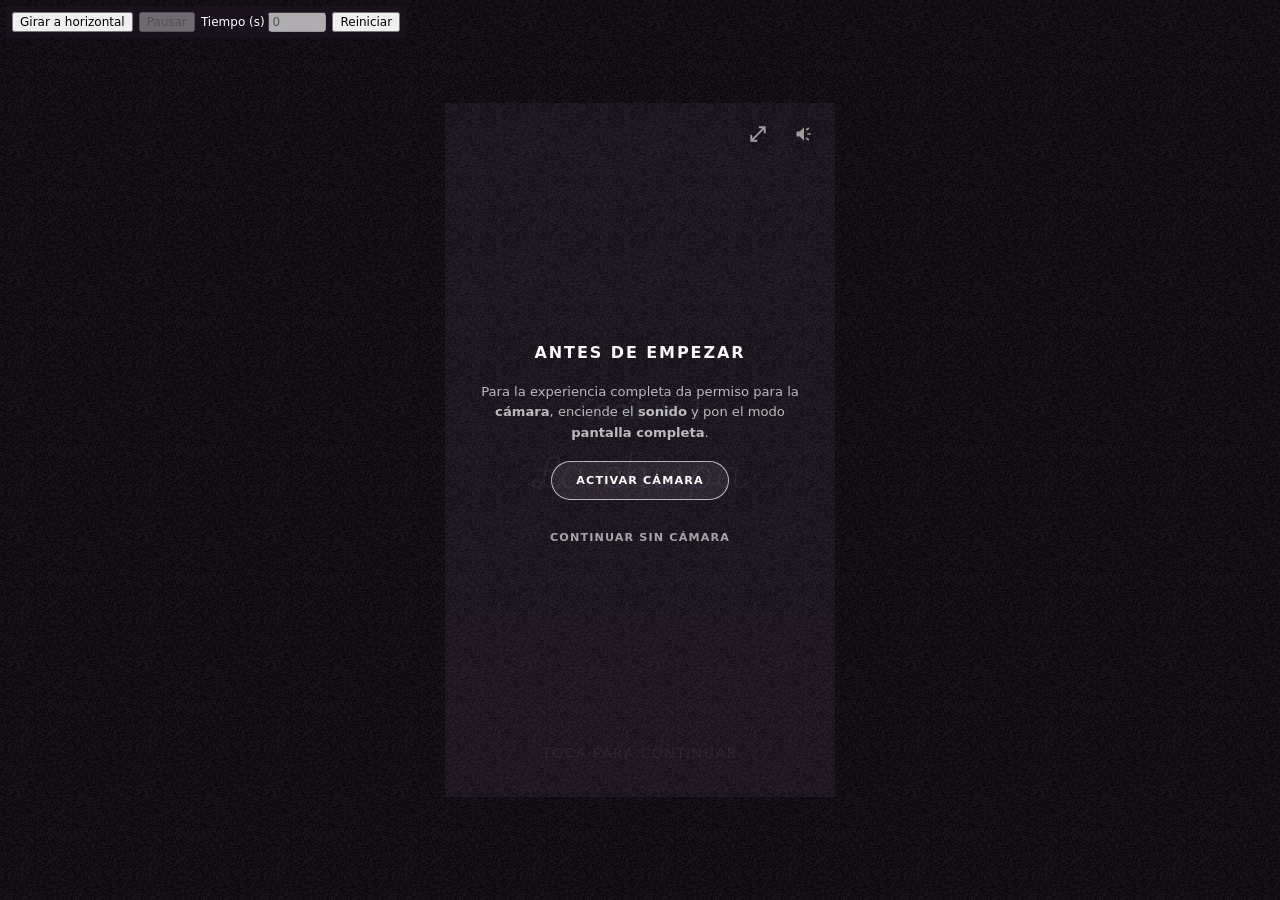
==== commit 2a1eebb9: "Corrige color y textura en Android" ====
--- a/amor.html
+++ b/amor.html
@@ -4,8 +4,10 @@
   <meta charset="UTF-8">
   <meta name="viewport" content="width=device-width, initial-scale=1, viewport-fit=cover">
   <meta name="theme-color" content="#1b141e">
+  <meta name="color-scheme" content="only light">
+  <meta name="supported-color-schemes" content="light">
   <title>Amor</title>
-  <link rel="stylesheet" href="amor.css?v=110">
+  <link rel="stylesheet" href="amor.css?v=111">
 </head>
 <body>
   <main class="lienzo configuracion-inicial">
--- a/amor.css
+++ b/amor.css
@@ -1,6 +1,11 @@
 * {
   box-sizing: border-box;
 }
+
+:root {
+  color-scheme: only light;
+}
+
 html,
 body {
   width: 100%;
@@ -20,15 +25,17 @@
   position: fixed;
   inset: 0;
   z-index: 10;
-  background-image: url("data:image/svg+xml,%3Csvg viewBox='0 0 180 180' xmlns='http://www.w3.org/2000/svg'%3E%3Cfilter id='grain'%3E%3CfeTurbulence type='fractalNoise' baseFrequency='.9' numOctaves='4' stitchTiles='stitch'/%3E%3C/filter%3E%3Crect width='100%25' height='100%25' filter='url(%23grain)' opacity='.7'/%3E%3C/svg%3E");
+  background-image: url("assets/optimized/textura-grano.webp");
+  background-repeat: repeat;
+  background-size: 128px 128px;
   content: "";
-  opacity: 0.12;
-  pointer-events: none;
-  mix-blend-mode: multiply;
+  opacity: 1;
+  pointer-events: none;
 }
 
 .lienzo {
   position: relative;
+  isolation: isolate;
   width: min(390px, 100vw, 56.25svh);
   height: auto;
   min-height: 0;
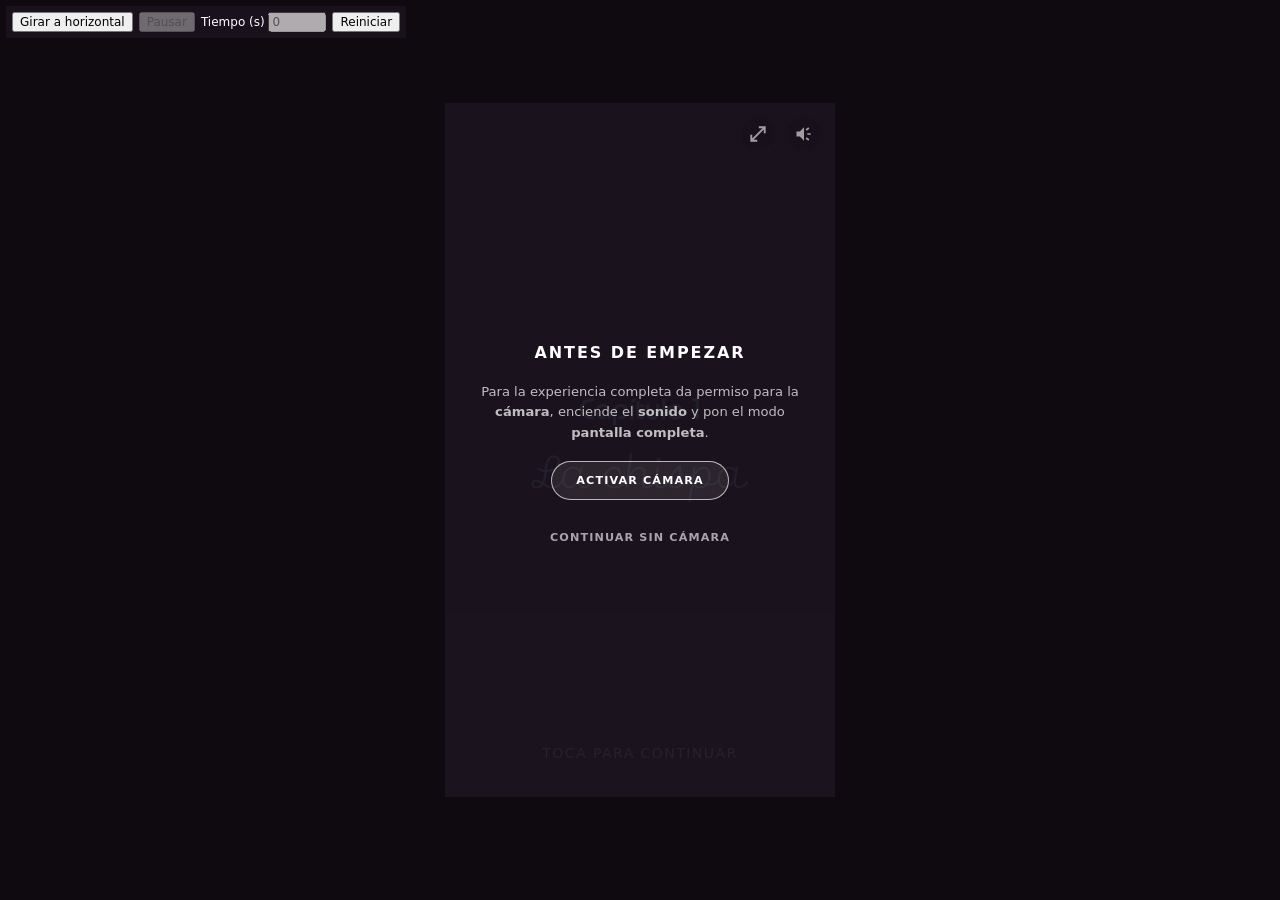
==== commit 93f580f0: "Elimina textura global" ====
--- a/amor.html
+++ b/amor.html
@@ -7,7 +7,7 @@
   <meta name="color-scheme" content="only light">
   <meta name="supported-color-schemes" content="light">
   <title>Amor</title>
-  <link rel="stylesheet" href="amor.css?v=111">
+  <link rel="stylesheet" href="amor.css?v=112">
 </head>
 <body>
   <main class="lienzo configuracion-inicial">
--- a/amor.css
+++ b/amor.css
@@ -19,18 +19,6 @@
   display: grid;
   place-items: center;
   overflow: hidden;
-}
-
-body::after {
-  position: fixed;
-  inset: 0;
-  z-index: 10;
-  background-image: url("assets/optimized/textura-grano.webp");
-  background-repeat: repeat;
-  background-size: 128px 128px;
-  content: "";
-  opacity: 1;
-  pointer-events: none;
 }
 
 .lienzo {
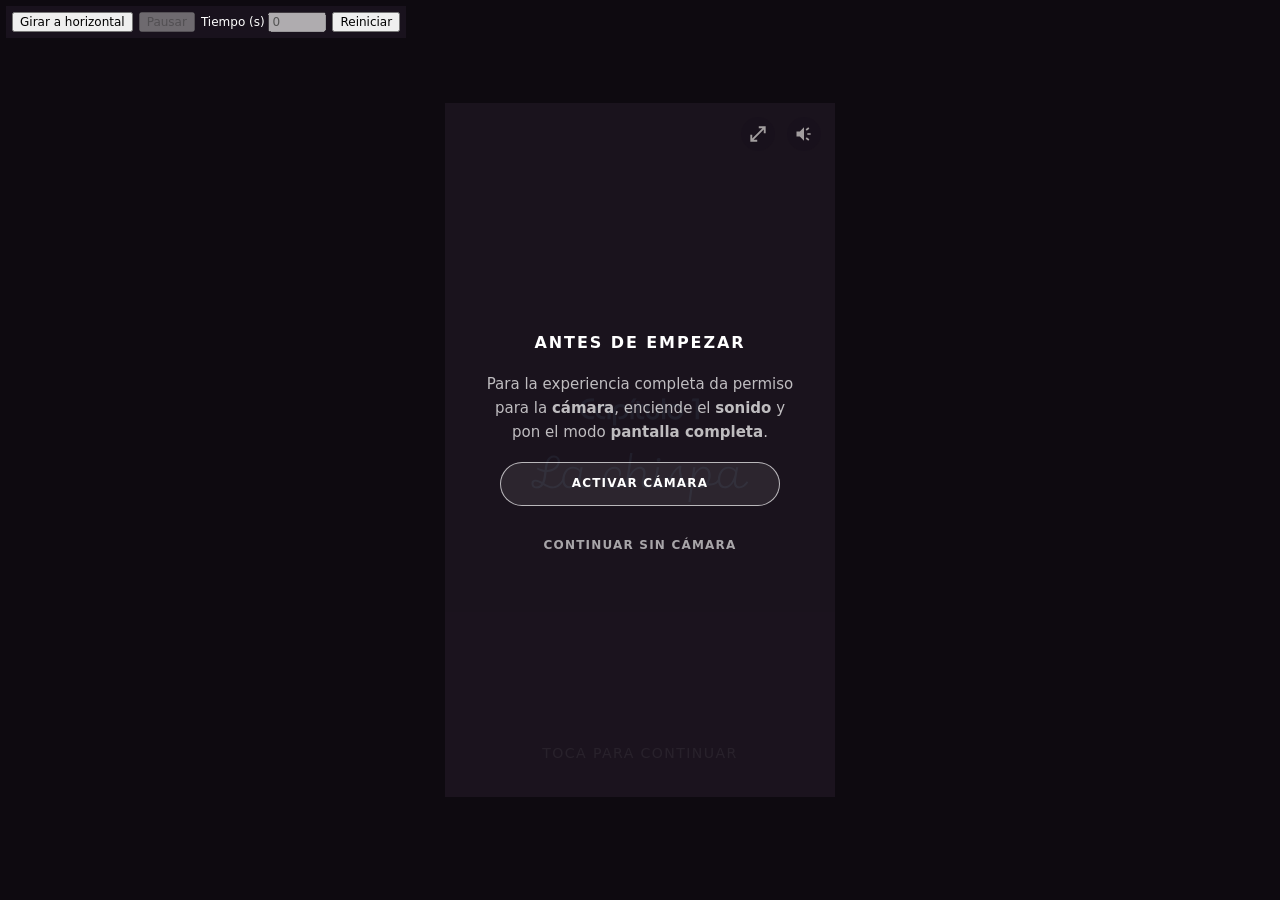
==== commit 9a65d690: "Unifica tipografía y completa el audio de Pulso Celeste" ====
--- a/amor.html
+++ b/amor.html
@@ -7,7 +7,8 @@
   <meta name="color-scheme" content="only light">
   <meta name="supported-color-schemes" content="light">
   <title>Amor</title>
-  <link rel="stylesheet" href="amor.css?v=112">
+  <link rel="stylesheet" href="amor.css?v=119">
+  <link rel="stylesheet" href="assets/efectos/emojis/cascadas.css">
 </head>
 <body>
   <main class="lienzo configuracion-inicial">
@@ -178,6 +179,7 @@
       <img class="cap2-lamina" alt="">
       <img class="cap2-lamina" alt="">
       <span class="cap2-calidez" aria-hidden="true"></span>
+      <canvas class="emojis-cascada cap2-emojis" id="emojisConversacionCap2" aria-hidden="true"></canvas>
       <button class="cap2-accion" id="accionCapituloDos" type="button" aria-label="Comenzar el capítulo 2"></button>
       <button class="cap2-boton-press" id="botonPressCap2" type="button" hidden aria-label="Presiona para hacer crecer el pensamiento">
         <img src="assets/Boton-press.svg?v=3" alt="" aria-hidden="true">
@@ -232,6 +234,20 @@
         </article>
       </div>
     </section>
+    <section class="cierre-estelar" id="cierreEstelar" hidden aria-hidden="true" aria-labelledby="tituloCierreEstelar">
+      <img class="cierre-estelar-fondo" src="assets/Capitulo-3/fondo-cierre-estelar.svg" alt="" aria-hidden="true">
+      <canvas class="cierre-estelar-lluvia" id="lluviaEstrellasCap3" aria-hidden="true"></canvas>
+      <div class="cierre-estelar-mensaje">
+        <h1 id="tituloCierreEstelar"><img src="assets/titulo-pulso-celeste.svg" alt="Pulso Celeste"></h1>
+        <p class="cierre-estelar-dedicatoria">Hay encuentros que no se apagan.</p>
+      </div>
+      <div class="cierre-estelar-creditos" aria-label="Créditos">
+        <p class="cierre-estelar-firma">CREADO POR</p>
+        <p>Valeria Victoria Moreno San Luis</p>
+        <p>Ximena Esperanza Zuzuarregui Pozas</p>
+      </div>
+      <a class="cierre-estelar-volver" id="reiniciarExperiencia" href="amor.html">VOLVER A INICIAR <span aria-hidden="true">↻</span></a>
+    </section>
     <span class="cursor-tactil" aria-hidden="true"></span>
   </main>
 
@@ -242,6 +258,8 @@
     <button id="reiniciarRevision" type="button">Reiniciar</button>
     <button id="simularParpadeo" type="button" hidden>Simular parpadeo</button>
   </aside>
-  <script src="amor.js?v=115"></script>
+  <script src="assets/audio/banda-sonora.js?v=3"></script>
+  <script src="assets/audio/efectos-narrativos.js?v=6"></script>
+  <script src="amor.js?v=132"></script>
 </body>
 </html>
--- a/amor.css
+++ b/amor.css
@@ -4,6 +4,8 @@
 
 :root {
   color-scheme: only light;
+  /* Misma familia que la instrucción de la primera pantalla narrativa. */
+  --fuente-experiencia: system-ui, -apple-system, BlinkMacSystemFont, "Segoe UI", sans-serif;
 }
 
 html,
@@ -24,6 +26,7 @@
 .lienzo {
   position: relative;
   isolation: isolate;
+  font-family: var(--fuente-experiencia);
   width: min(390px, 100vw, 56.25svh);
   height: auto;
   min-height: 0;
@@ -34,6 +37,14 @@
   padding: max(20px, env(safe-area-inset-top)) 20px max(5svh, env(safe-area-inset-bottom));
   background: #1b141e;
   transition: width .9s cubic-bezier(.22, 1, .36, 1), aspect-ratio .9s cubic-bezier(.22, 1, .36, 1);
+}
+
+/* Los controles narrativos también heredan la familia, sin perder su jerarquía. */
+.lienzo button,
+.lienzo input,
+.lienzo select,
+.lienzo textarea {
+  font-family: inherit;
 }
 
 .control-sonido-global,
@@ -205,8 +216,8 @@
   flex-direction: column;
   align-items: center;
   justify-content: center;
-  gap: 18px;
-  padding: 34px;
+  gap: clamp(12px, 2.2svh, 18px);
+  padding: clamp(16px, 4vmin, 34px);
   color: #fff;
   background: rgb(27 20 30 / 94%);
   text-align: center;
@@ -216,29 +227,45 @@
 .permiso-camara[hidden] { display: none; }
 .permiso-camara.saliendo { opacity: 0; visibility: hidden; pointer-events: none; transition-delay: 0s, .55s; }
 
-.permiso-camara > p { margin: 0; }
+.permiso-camara > p { margin: 0; flex-shrink: 0; }
 
 .permiso-camara > p:first-child {
-  font: 600 clamp(.8rem, 3.5vw, 1rem)/1.35 system-ui, sans-serif;
+  font: 600 clamp(.8rem, 3.5vmin, 1rem)/1.35 var(--fuente-experiencia);
   letter-spacing: .12em;
 }
 
 .permiso-camara-detalle {
   max-width: 330px;
   color: rgb(255 255 255 / 72%);
-  font: 400 clamp(.68rem, 2.8vw, .82rem)/1.55 system-ui, sans-serif;
+  font: 400 clamp(.8125rem, 3.6vmin, .9375rem)/1.6 var(--fuente-experiencia);
 }
 
 .permiso-camara button {
-  min-width: 178px;
-  padding: 12px 18px;
+  min-width: 0;
+  width: min(100%, 280px);
+  flex-shrink: 0;
+  min-height: 44px;
+  padding: 12px 16px;
   border: 1px solid rgb(255 255 255 / 68%);
   border-radius: 999px;
   color: #fff;
   background: rgb(255 255 255 / 8%);
-  font: 600 .7rem/1.2 system-ui, sans-serif;
+  font: 600 .75rem/1.4 var(--fuente-experiencia);
   letter-spacing: .1em;
   cursor: pointer;
+}
+
+/* La entrada sigue siendo vertical; en una ventana horizontal corta se compacta
+   solo la composición tipográfica del permiso para mantener visibles los botones. */
+@media (orientation: landscape) and (max-height: 420px) {
+  .permiso-camara { gap: 8px; padding: 16px 12px; }
+  .permiso-camara > p:first-child { font-size: clamp(11px, 3.4vmin, 14px); }
+  .permiso-camara-detalle { font-size: clamp(12px, 3.5vmin, 14px); }
+  .permiso-camara button {
+    padding: 10px 8px;
+    font-size: .6875rem;
+    letter-spacing: .08em;
+  }
 }
 
 .permiso-camara button:disabled { opacity: .48; cursor: wait; }
@@ -275,7 +302,7 @@
   width: max-content;
   max-width: calc(100% - 40px);
   color: #fff;
-  font: 500 clamp(.72rem, 3.4vw, .88rem)/1.3 system-ui, -apple-system, BlinkMacSystemFont, "Segoe UI", sans-serif;
+  font: 500 clamp(.72rem, 3.4vw, .88rem)/1.3 var(--fuente-experiencia);
   letter-spacing: .1em;
   text-transform: uppercase;
   opacity: 0;
@@ -293,7 +320,7 @@
   width: calc(100% - 40px);
   margin: 0;
   color: #fff;
-  font: 500 clamp(.72rem, 3.4vw, .88rem)/1.3 system-ui, -apple-system, BlinkMacSystemFont, "Segoe UI", sans-serif;
+  font: 500 clamp(.72rem, 3.4vw, .88rem)/1.3 var(--fuente-experiencia);
   letter-spacing: .1em;
   text-align: center;
   text-transform: uppercase;
@@ -788,13 +815,12 @@
 .texto-control {
   position: absolute;
   top: calc(100% + 12px);
-  left: 50%;
+  right: 0;
   width: max-content;
   color: rgb(255 255 255 / 78%);
-  font: 500 clamp(.54rem, 1.35vw, .72rem)/1.2 system-ui, -apple-system, BlinkMacSystemFont, "Segoe UI", sans-serif;
+  font: 500 clamp(.625rem, 1.35vw, .72rem)/1.2 var(--fuente-experiencia);
   letter-spacing: .1em;
   text-transform: uppercase;
-  transform: translateX(-50%);
   opacity: 0;
   transition: opacity .75s ease;
   pointer-events: none;
@@ -980,7 +1006,7 @@
   width: 80%;
   color: #fff;
   text-align: center;
-  font: 500 .72rem/1.5 system-ui, sans-serif;
+  font: 500 .72rem/1.5 var(--fuente-experiencia);
   letter-spacing: .08em;
   text-transform: uppercase;
   pointer-events: none;
@@ -1016,7 +1042,7 @@
   transform: translateX(-50%);
   color: rgb(255 255 255 / 85%);
   text-align: center;
-  font: 500 clamp(.58rem, 1.35vw, .85rem)/1.4 system-ui, sans-serif;
+  font: 500 clamp(.66rem, 1.35vw, .85rem)/1.4 var(--fuente-experiencia);
   text-transform: uppercase;
   letter-spacing: .1em;
   pointer-events: none;
@@ -1110,6 +1136,19 @@
   transition: opacity .65s ease;
 }
 .cap2-lamina.visible { opacity: 1; }
+
+.capitulo-dos .cap2-emojis { z-index: 3; }
+.capitulo-dos:not([data-estado="conversacion"]):not([data-estado="final"]):not([data-estado="espera-cap3"]) .cap2-emojis { display: none; }
+.capitulo-dos.en-pausa .cap2-emojis { visibility: hidden; }
+.capitulo-dos:is([data-estado="conversacion"], [data-estado="final"]) .cap2-accion {
+  -webkit-touch-callout: none;
+  user-select: none;
+}
+
+/* El cursor de revisión tiene blur y tapaba los PNG pequeños al nacer. */
+.lienzo:has(.cap2-emojis[data-emitiendo="true"]) .cursor-tactil {
+  visibility: hidden;
+}
 
 .cap2-boton-press {
   position: absolute;
@@ -1249,7 +1288,7 @@
   transform: translateX(-50%);
   color: #ffe7ce;
   text-shadow: 0 0 16px rgb(244 158 68 / 35%);
-  font: 500 clamp(.8rem, 2.5vw, 1.5rem)/1.2 system-ui, sans-serif;
+  font: 500 clamp(.8rem, 2.5vw, 1.5rem)/1.2 var(--fuente-experiencia);
   letter-spacing: .04em;
   pointer-events: none;
 }
@@ -1295,7 +1334,7 @@
   border: 0;
   background: transparent;
   color: rgb(255 255 255 / 65%);
-  font: 500 clamp(.55rem, 1.2vw, .75rem)/1.3 system-ui, sans-serif;
+  font: 500 clamp(.55rem, 1.2vw, .75rem)/1.3 var(--fuente-experiencia);
   letter-spacing: .06em;
   cursor: pointer;
 }
@@ -1354,6 +1393,131 @@
 
 .capitulo-tres.visible { opacity: 1; }
 
+.lienzo.cierre-estelar-activo {
+  width: min(390px, 100vw, 56.25svh);
+  aspect-ratio: 9 / 16;
+  padding: 0;
+  container-type: inline-size;
+}
+
+.lienzo.cierre-estelar-activo .cursor-tactil { display: none; }
+.cierre-estelar[hidden] { display: none !important; }
+
+.cierre-estelar {
+  --entrada-cierre: 0;
+  --mensaje-cierre: 0;
+  position: absolute;
+  inset: 0;
+  z-index: 15;
+  overflow: hidden;
+  isolation: isolate;
+  background: #3c3e5b;
+  color: #fff0e2;
+  opacity: var(--entrada-cierre);
+}
+
+.cierre-estelar-fondo {
+  position: absolute;
+  inset: 0;
+  width: 100%;
+  height: 100%;
+  object-fit: cover;
+  pointer-events: none;
+  user-select: none;
+}
+
+.cierre-estelar-lluvia {
+  position: absolute;
+  inset: 0;
+  z-index: 1;
+  display: block;
+  width: 100%;
+  height: 100%;
+  padding: 0;
+  border: 0;
+  background: transparent;
+  /* El cielo queda abierto; título y créditos reciben una luz más tenue. */
+  -webkit-mask-image: linear-gradient(#000 20%, rgb(0 0 0 / 35%) 38%, rgb(0 0 0 / 30%) 76%, #000 94%);
+  mask-image: linear-gradient(#000 20%, rgb(0 0 0 / 35%) 38%, rgb(0 0 0 / 30%) 76%, #000 94%);
+  pointer-events: none;
+}
+
+.cierre-estelar-mensaje {
+  position: absolute;
+  z-index: 2;
+  left: 9%;
+  width: 82%;
+  top: 32%;
+  text-align: center;
+  opacity: var(--mensaje-cierre);
+  transform: translateY(calc((1 - var(--mensaje-cierre)) * 10px));
+  pointer-events: none;
+}
+
+.cierre-estelar-mensaje h1 { margin: 0; line-height: 0; }
+.cierre-estelar-mensaje h1 img {
+  display: block;
+  width: 100%;
+  height: auto;
+  filter: drop-shadow(0 2px 18px rgb(29 28 52 / 18%));
+}
+
+.cierre-estelar-dedicatoria {
+  margin: 9cqw 0 0;
+  font: italic 400 clamp(11px, 3.45cqw, 15px)/1.7 var(--fuente-experiencia);
+  letter-spacing: .015em;
+  color: #fff0e2;
+  text-shadow: 0 1px 14px rgb(36 24 48 / 45%);
+}
+
+.cierre-estelar-creditos {
+  position: absolute;
+  z-index: 2;
+  top: 66%;
+  left: 7%;
+  width: 86%;
+  text-align: center;
+  opacity: var(--mensaje-cierre);
+  font: 400 clamp(11px, 3.5cqw, 15px)/1.65 var(--fuente-experiencia);
+  color: #fff0e5;
+  text-shadow: 0 1px 16px rgb(37 25 44 / 40%);
+  pointer-events: none;
+}
+
+.cierre-estelar-creditos p { margin: 0 0 2.5cqw; text-wrap: balance; }
+.cierre-estelar-creditos .cierre-estelar-firma {
+  margin-bottom: 4.5cqw;
+  font: 400 clamp(9px, 2.7cqw, 11px)/1.5 var(--fuente-experiencia);
+  letter-spacing: .25em;
+  color: #e8d6dd;
+}
+
+.cierre-estelar-volver {
+  position: absolute;
+  z-index: 3;
+  bottom: max(7%, env(safe-area-inset-bottom));
+  left: 50%;
+  min-height: 44px;
+  display: flex;
+  align-items: center;
+  justify-content: center;
+  gap: 12px;
+  padding: 6px 2px;
+  transform: translateX(-50%);
+  white-space: nowrap;
+  color: #fff0de;
+  font: 400 clamp(11px, 3cqw, 13px)/1.5 var(--fuente-experiencia);
+  letter-spacing: .13em;
+  text-decoration: underline;
+  text-underline-offset: 7px;
+  text-decoration-color: rgb(255 235 220 / 40%);
+  opacity: var(--mensaje-cierre);
+  touch-action: manipulation;
+}
+
+.cierre-estelar-volver:hover { color: #fff; }
+.cierre-estelar-volver:focus-visible { outline: 1px solid #fff0dc; outline-offset: 6px; }
+
 .cap3-pista {
   --cap3-translate: 0%;
   position: absolute;
@@ -1471,7 +1635,7 @@
   bottom: calc(11% - 24px);
   z-index: 3;
   color: #fff;
-  font: 700 .66rem/1 system-ui, sans-serif;
+  font: 700 .66rem/1 var(--fuente-experiencia);
   letter-spacing: .16em;
   text-shadow: 0 2px 8px rgb(20 24 42 / 55%);
   opacity: 0;
@@ -1584,7 +1748,7 @@
   z-index: 2;
   top: calc(45.15625% + 62px);
   color: #fff;
-  font: 700 .66rem/1 system-ui, sans-serif;
+  font: 700 .66rem/1 var(--fuente-experiencia);
   letter-spacing: .16em;
   text-shadow: 0 2px 8px rgb(20 24 42 / 55%);
   opacity: 0;
@@ -1768,7 +1932,7 @@
   background: transparent;
   box-shadow: none;
   color: #fff;
-  font: 600 clamp(.72rem, 3.4vw, .9rem)/1.2 system-ui, sans-serif;
+  font: 600 clamp(.72rem, 3.4vw, .9rem)/1.2 var(--fuente-experiencia);
   letter-spacing: .09em;
   text-transform: uppercase;
   text-shadow: 0 2px 10px rgb(28 35 58 / 38%);
--- a/assets/efectos/emojis/cascadas.css
+++ b/assets/efectos/emojis/cascadas.css
@@ -0,0 +1,13 @@
+/* Capa de composición: el fondo pertenece siempre a la escena narrativa. */
+.emojis-cascada {
+  position: absolute;
+  inset: 0;
+  z-index: 35;
+  width: 100%;
+  height: 100%;
+  display: block;
+  padding: 0;
+  border: 0;
+  background: transparent;
+  pointer-events: none;
+}
